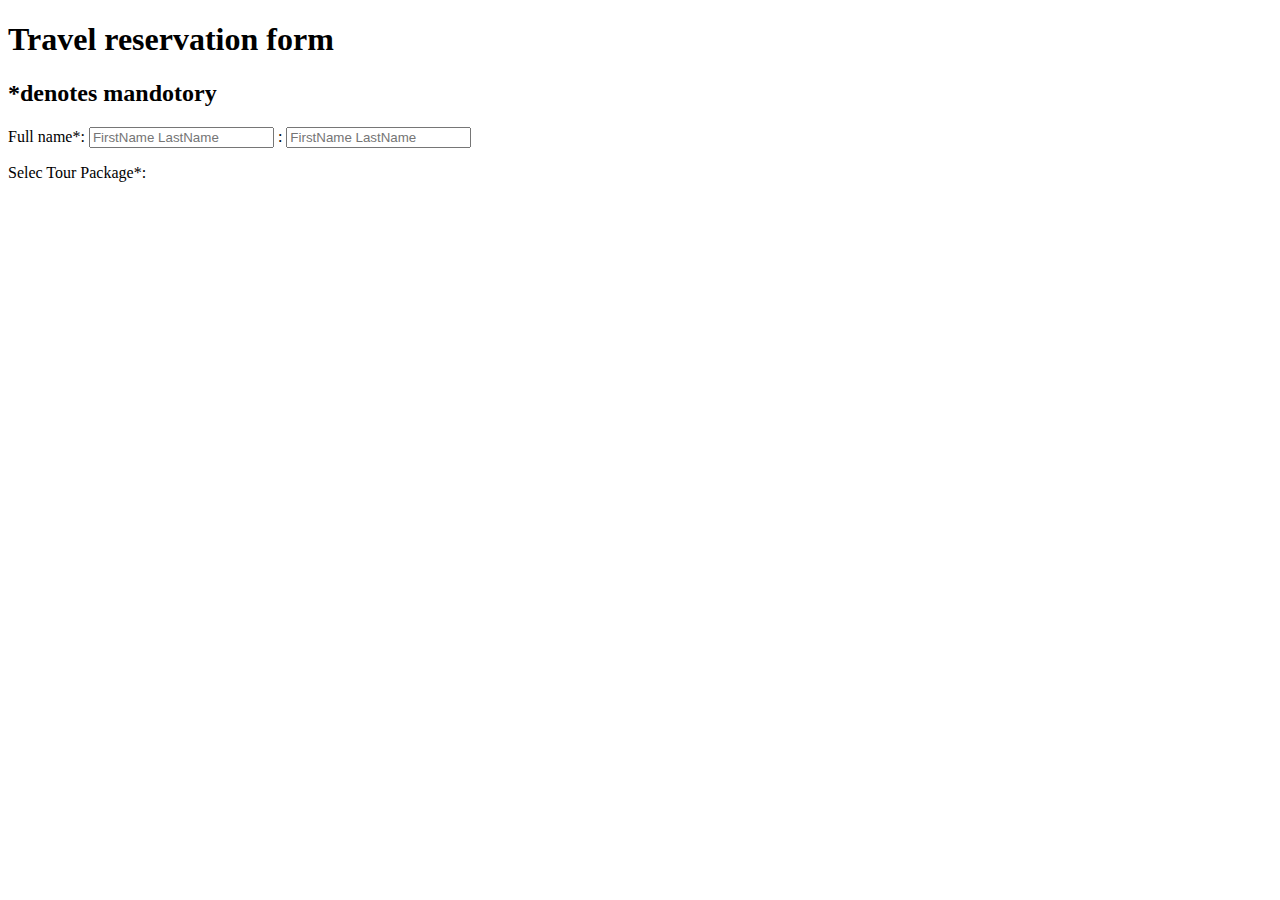
==== assets/images/index.html @ 02e34523 "Carlos prueba" ====
<!DOCTYPE html>
<html lang="en">
  <head>
    <meta charset="UTF-8" />
    <meta
      name="viewport"
      content="width=device-width, user-scalable=no, initial-scale=1.0, maximum-scale=1.0, minimum-scale=1.0"
    />
    <meta http-equiv="X-UA-Compatible" content="ie=edge" />
    <title>CSS Lessons</title>
  </head>
  <body>
    <h1>Travel reservation form</h1>
    <h2>*denotes mandotory</h2>
    <label>Full name*:</label>
    <input class="Information" type="text"  placeholder="FirstName LastName" />
    <label>:</label>
    <input type="text"  placeholder="FirstName LastName" />
    <p>Selec Tour Package*:</p>
    <select name="
    

  </body>
</html>
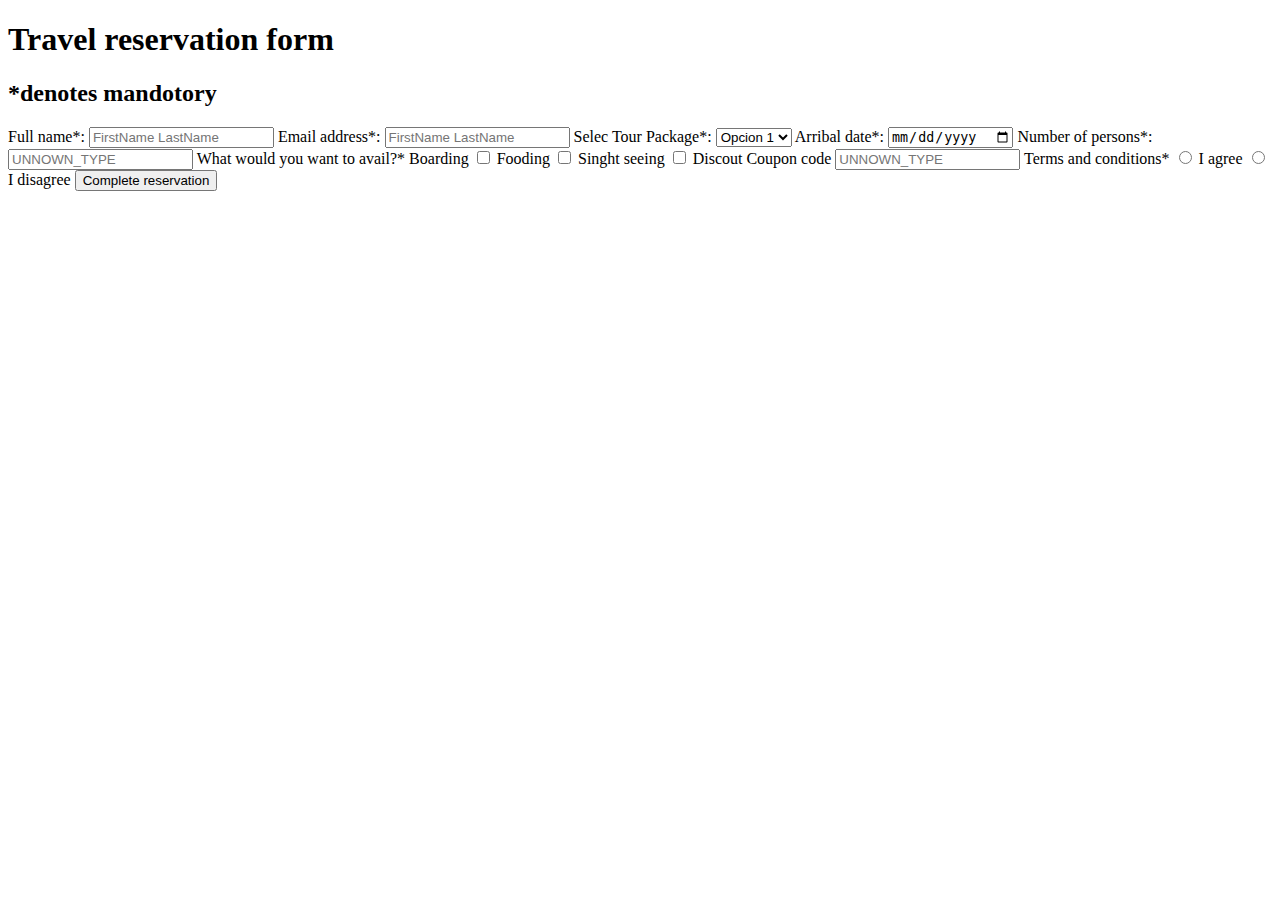
==== commit 533da6c2: "Actualizacion" ====
--- a/assets/images/index.html
+++ b/assets/images/index.html
@@ -12,12 +12,37 @@
   <body>
     <h1>Travel reservation form</h1>
     <h2>*denotes mandotory</h2>
-    <label>Full name*:</label>
-    <input class="Information" type="text"  placeholder="FirstName LastName" />
-    <label>:</label>
+    <label class="FullName">Full name*:</label>
+    <input class="FullName" type="text"  placeholder="FirstName LastName" />
+    <label>Email address*:</label>
     <input type="text"  placeholder="FirstName LastName" />
-    <p>Selec Tour Package*:</p>
-    <select name="
+    <label>Selec Tour Package*:</label>
+    <select name="select" id="">
+      <option value="1">Opcion 1</option>
+      <option value="2">Opcion 2</option>
+      <option value="3">Opcion 3</option>
+    </select>
+    <label>Arribal date*:</label>
+    <input type="date"  placeholder="m/d/y"/>
+    <label>Number of persons*:</label>
+    <input type="number"  placeholder="UNNOWN_TYPE"/>
+    <label>What would you want to avail?*</label>
+    <label for="">Boarding</label>
+    <input type="checkbox">
+    <label for="">Fooding</label>
+    <input type="checkbox">
+    <label for="">Singht seeing</label>
+    <input type="checkbox">
+    <label for="">Discout Coupon code</label>
+    <input type="text"  placeholder="UNNOWN_TYPE"/>
+    <label for="">Terms and conditions*</label>
+    <input type="radio">
+    <label for="">I agree</label>
+    <input type="radio">
+    <label for="">I disagree</label>
+    <button>Complete reservation</button>
+
+
     
 
   </body>
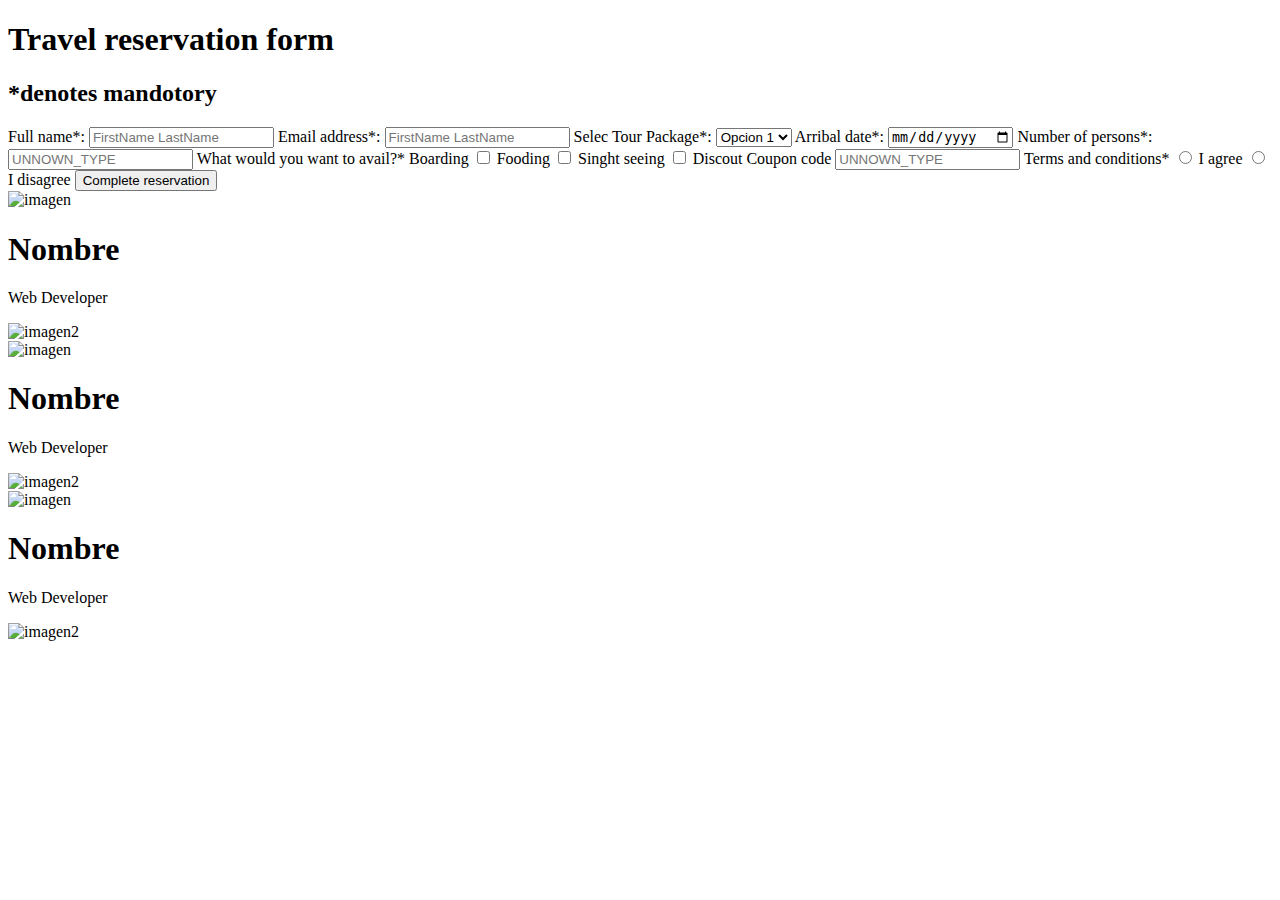
==== commit 9b8a33bb: "card" ====
--- a/assets/images/index.html
+++ b/assets/images/index.html
@@ -10,41 +10,58 @@
     <title>CSS Lessons</title>
   </head>
   <body>
-    <h1>Travel reservation form</h1>
-    <h2>*denotes mandotory</h2>
-    <label class="FullName">Full name*:</label>
-    <input class="FullName" type="text"  placeholder="FirstName LastName" />
-    <label>Email address*:</label>
-    <input type="text"  placeholder="FirstName LastName" />
-    <label>Selec Tour Package*:</label>
-    <select name="select" id="">
-      <option value="1">Opcion 1</option>
-      <option value="2">Opcion 2</option>
-      <option value="3">Opcion 3</option>
-    </select>
-    <label>Arribal date*:</label>
-    <input type="date"  placeholder="m/d/y"/>
-    <label>Number of persons*:</label>
-    <input type="number"  placeholder="UNNOWN_TYPE"/>
-    <label>What would you want to avail?*</label>
-    <label for="">Boarding</label>
-    <input type="checkbox">
-    <label for="">Fooding</label>
-    <input type="checkbox">
-    <label for="">Singht seeing</label>
-    <input type="checkbox">
-    <label for="">Discout Coupon code</label>
-    <input type="text"  placeholder="UNNOWN_TYPE"/>
-    <label for="">Terms and conditions*</label>
-    <input type="radio">
-    <label for="">I agree</label>
-    <input type="radio">
-    <label for="">I disagree</label>
-    <button>Complete reservation</button>
-
-
-    
-
+    <div>
+      <h1>Travel reservation form</h1>
+      <h2>*denotes mandotory</h2>
+      <label class="FullName">Full name*:</label>
+      <input class="FullName" type="text" placeholder="FirstName LastName" />
+      <label>Email address*:</label>
+      <input type="text" placeholder="FirstName LastName" />
+      <label>Selec Tour Package*:</label>
+      <select name="select" id="">
+        <option value="1">Opcion 1</option>
+        <option value="2">Opcion 2</option>
+        <option value="3">Opcion 3</option>
+      </select>
+      <label>Arribal date*:</label>
+      <input type="date" placeholder="m/d/y" />
+      <label>Number of persons*:</label>
+      <input type="number" placeholder="UNNOWN_TYPE" />
+      <label>What would you want to avail?*</label>
+      <label for="">Boarding</label>
+      <input type="checkbox" />
+      <label for="">Fooding</label>
+      <input type="checkbox" />
+      <label for="">Singht seeing</label>
+      <input type="checkbox" />
+      <label for="">Discout Coupon code</label>
+      <input type="text" placeholder="UNNOWN_TYPE" />
+      <label for="">Terms and conditions*</label>
+      <input type="radio" />
+      <label for="">I agree</label>
+      <input type="radio" />
+      <label for="">I disagree</label>
+      <button>Complete reservation</button>
+    </div>
+    <div>
+      <section>
+        <img src="" alt="imagen" />
+        <h1>Nombre</h1>
+        <p>Web Developer</p>
+        <img src="" alt="imagen2">
+      </section>
+      <section>
+       <img src="" alt="imagen">
+        <h1>Nombre</h1>
+        <p>Web Developer</p>
+        <img src="" alt="imagen2">
+      </section>
+      <section>
+        <img src="" alt="imagen" />
+        <h1>Nombre</h1>
+        <p>Web Developer</p>
+        <img src="" alt="imagen2">
+      </section>
+    </div>
   </body>
 </html>
-
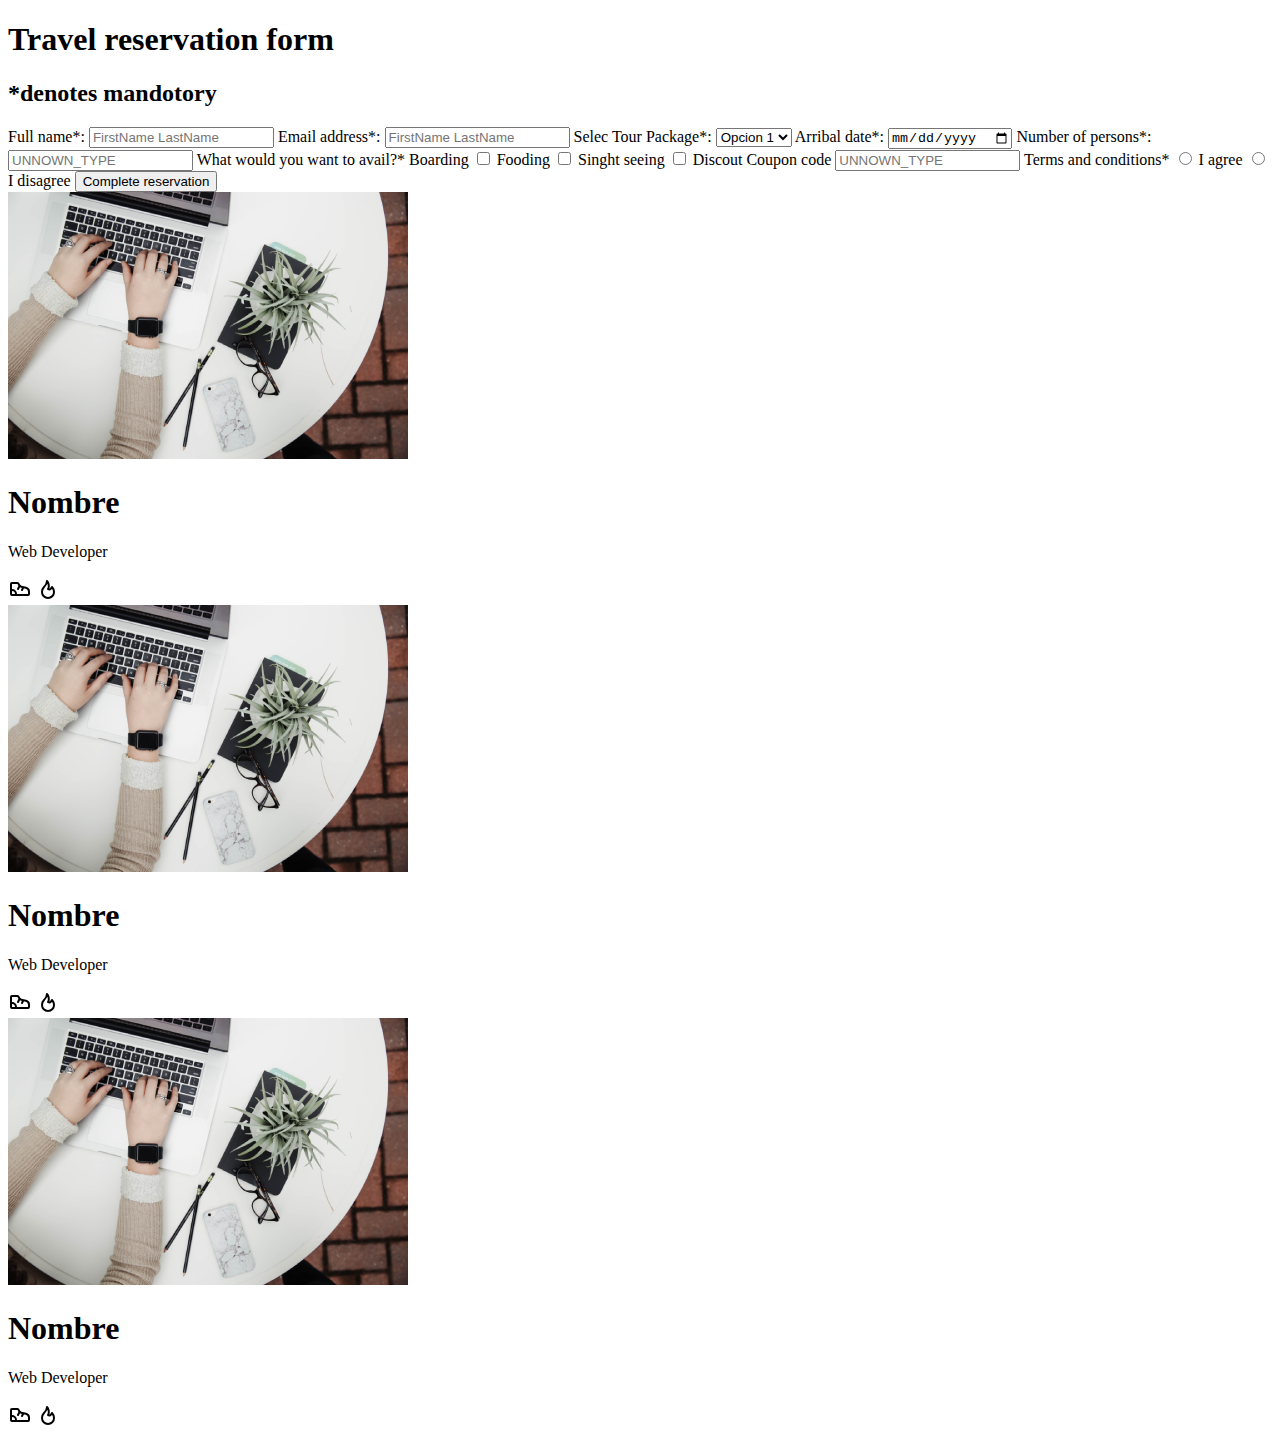
==== commit 9b4f9827: "arregle mi parte de html" ====
--- a/assets/images/index.html
+++ b/assets/images/index.html
@@ -44,24 +44,33 @@
       <button>Complete reservation</button>
     </div>
     <div>
-      <section>
-        <img src="" alt="imagen" />
+      <div>
+        <img src="../images/hands.png" alt="imagen" />
         <h1>Nombre</h1>
         <p>Web Developer</p>
-        <img src="" alt="imagen2">
-      </section>
-      <section>
-       <img src="" alt="imagen">
+        <div>
+          <img src="../icons/shoe.svg" alt="imagen2" />
+          <img src="../icons/flame.svg" alt="imagen2" />
+        </div>
+      </div>
+      <div>
+        <img src="../images/hands.png" alt="imagen" />
         <h1>Nombre</h1>
         <p>Web Developer</p>
-        <img src="" alt="imagen2">
-      </section>
-      <section>
-        <img src="" alt="imagen" />
+        <div>
+          <img src="../icons/shoe.svg" alt="imagen2" />
+          <img src="../icons/flame.svg" alt="imagen2" />
+        </div>
+      </div>
+      <div>
+        <img src="../images/hands.png" alt="imagen" />
         <h1>Nombre</h1>
         <p>Web Developer</p>
-        <img src="" alt="imagen2">
-      </section>
+        <div>
+          <img src="../icons/shoe.svg" alt="imagen2" />
+          <img src="../icons/flame.svg" alt="imagen2" />
+        </div>
+      </div>
     </div>
   </body>
 </html>
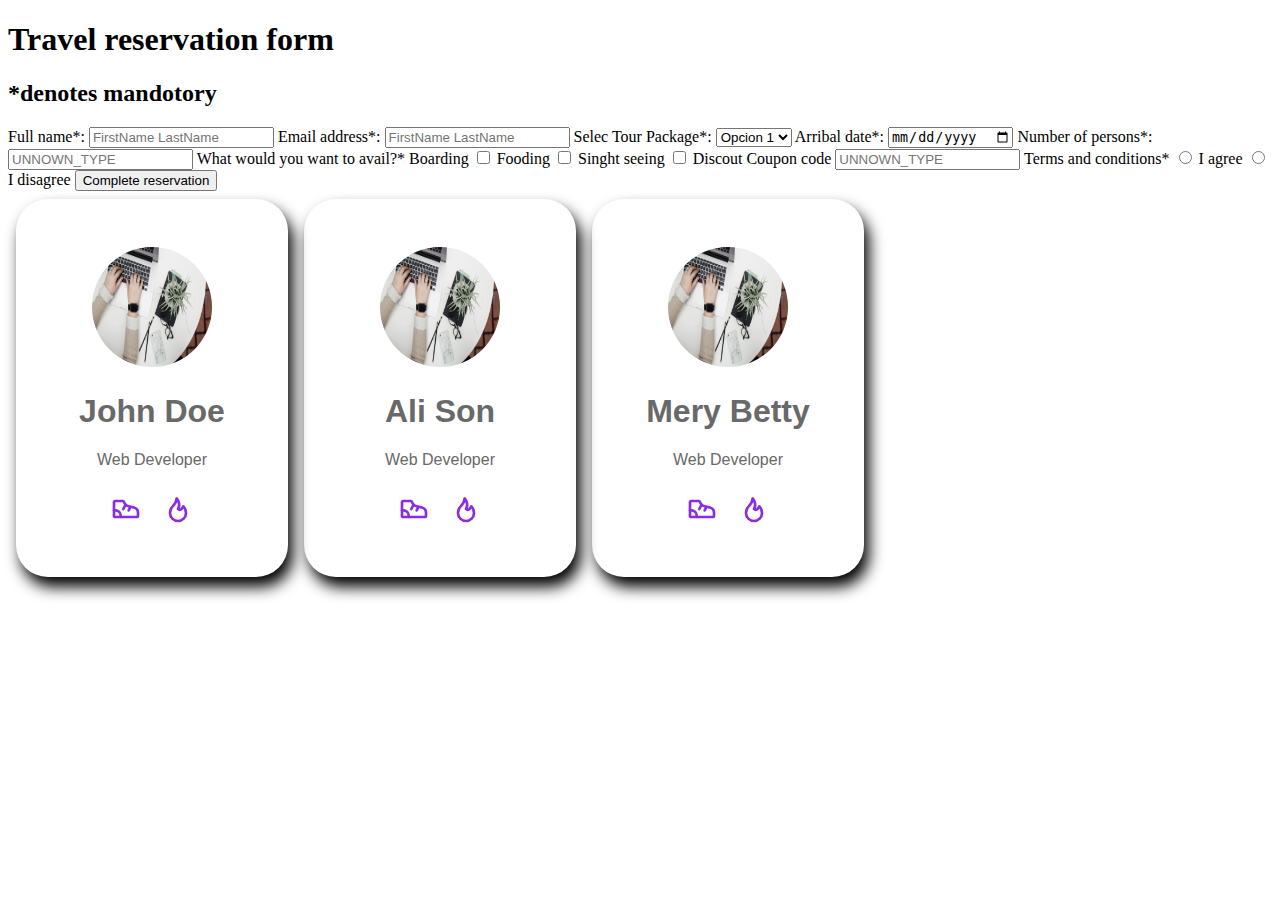
==== commit 5d86fb87: "Mejore mi parte del ejercicio" ====
--- a/assets/images/index.html
+++ b/assets/images/index.html
@@ -7,6 +7,7 @@
       content="width=device-width, user-scalable=no, initial-scale=1.0, maximum-scale=1.0, minimum-scale=1.0"
     />
     <meta http-equiv="X-UA-Compatible" content="ie=edge" />
+    <link rel="stylesheet" href="style.css">
     <title>CSS Lessons</title>
   </head>
   <body>
@@ -43,32 +44,32 @@
       <label for="">I disagree</label>
       <button>Complete reservation</button>
     </div>
-    <div>
-      <div>
+    <div class="cards">
+      <div class="card">
         <img src="../images/hands.png" alt="imagen" />
-        <h1>Nombre</h1>
+        <h1>John Doe</h1>
         <p>Web Developer</p>
-        <div>
-          <img src="../icons/shoe.svg" alt="imagen2" />
-          <img src="../icons/flame.svg" alt="imagen2" />
+        <div class="icon">
+          <img src="../icons/shoe.svg" alt="iconos" />
+          <img src="../icons/flame.svg" alt="iconos" />
         </div>
       </div>
-      <div>
+      <div class="card">
         <img src="../images/hands.png" alt="imagen" />
-        <h1>Nombre</h1>
+        <h1>Ali Son</h1>
         <p>Web Developer</p>
-        <div>
-          <img src="../icons/shoe.svg" alt="imagen2" />
-          <img src="../icons/flame.svg" alt="imagen2" />
+        <div class="icon">
+          <img src="../icons/shoe.svg" alt="iconos" />
+          <img src="../icons/flame.svg" alt="iconos" />
         </div>
       </div>
-      <div>
+      <div class="card">
         <img src="../images/hands.png" alt="imagen" />
-        <h1>Nombre</h1>
+        <h1>Mery Betty</h1>
         <p>Web Developer</p>
-        <div>
-          <img src="../icons/shoe.svg" alt="imagen2" />
-          <img src="../icons/flame.svg" alt="imagen2" />
+        <div class="icon">
+          <img src="../icons/shoe.svg" alt="iconos" />
+          <img src="../icons/flame.svg" alt="iconos" />
         </div>
       </div>
     </div>
--- a/assets/images/style.css
+++ b/assets/images/style.css
@@ -0,0 +1,32 @@
+
+.cards{
+    display: inline-flex;
+    align-items: center;
+    justify-content:center;
+    text-align: center;
+    font-family: sans-serif;
+    
+}
+.card{
+    border-radius: 2rem;
+    box-shadow: 5px 10px 15px black;
+    box-sizing: border-box;
+    padding: 1rem;
+    width: 17rem;
+    margin: 0.5rem;
+    color:dimgrey
+
+}
+.card img{
+    margin-top: 2rem;
+    height: 120px;
+    width: 120px;
+    border-radius: 60px;
+}
+.icon img{
+    height: 2rem;
+    width: 2rem;
+    margin: 0.5rem;
+    margin-bottom: 2rem;
+    filter: invert(32%) sepia(97%) saturate(5144%) hue-rotate(263deg) brightness(88%) contrast(101%);
+}
